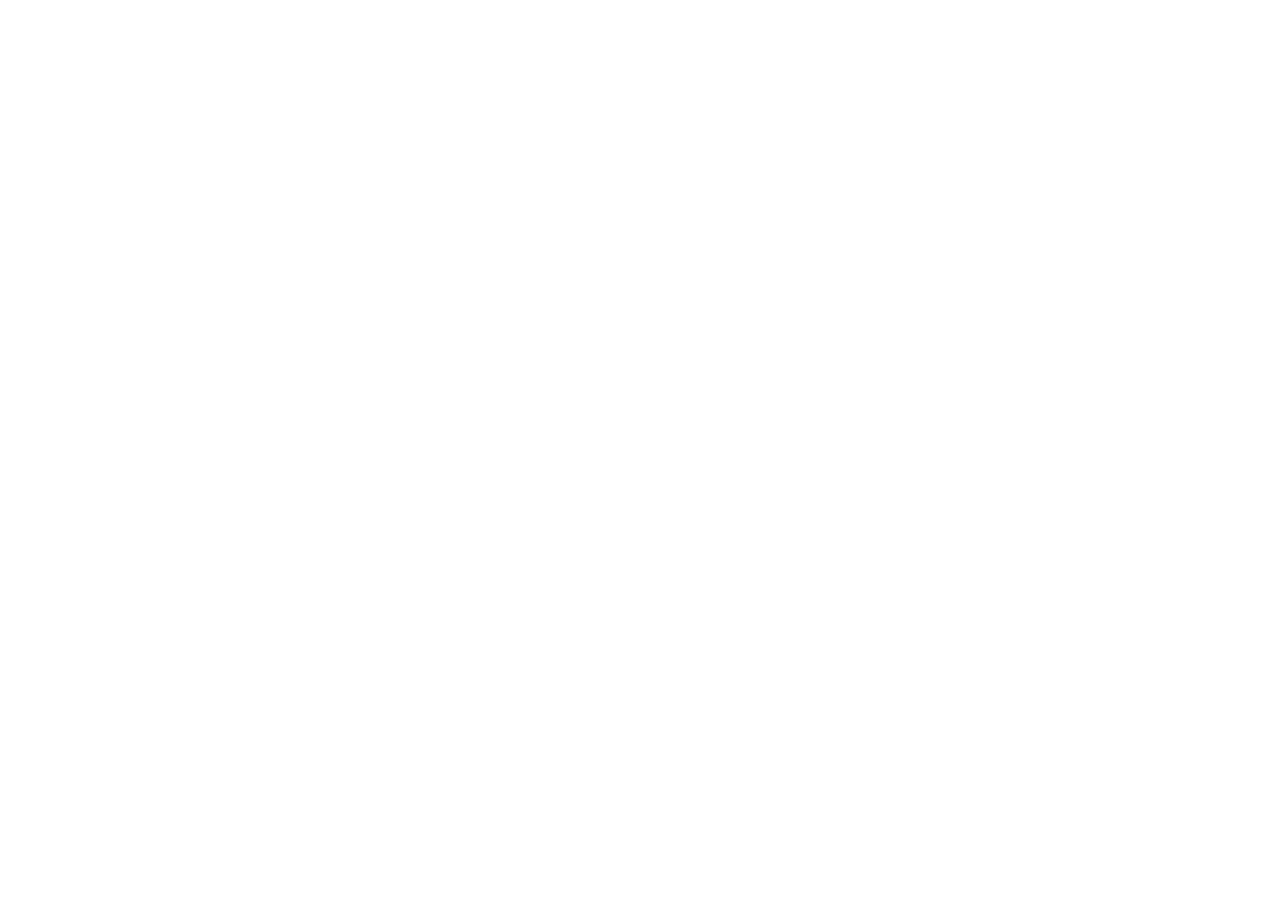
==== index.html @ 21bed6bb "Create index.html" ====
<!DOCTYPE html>
<html lang="pt-br">
<head>
    <meta charset="UTF-8">
    <meta http-equiv="X-UA-Compatible" content="IE=edge">
    <meta name="viewport" content="width=device-width, initial-scale=1.0">
    <title>Projeto redes sociais</title>
    <link rel="shortcut icon" href="favicon.ico" type="image/x-icon">
</head>
<body>
    
</body>
</html>
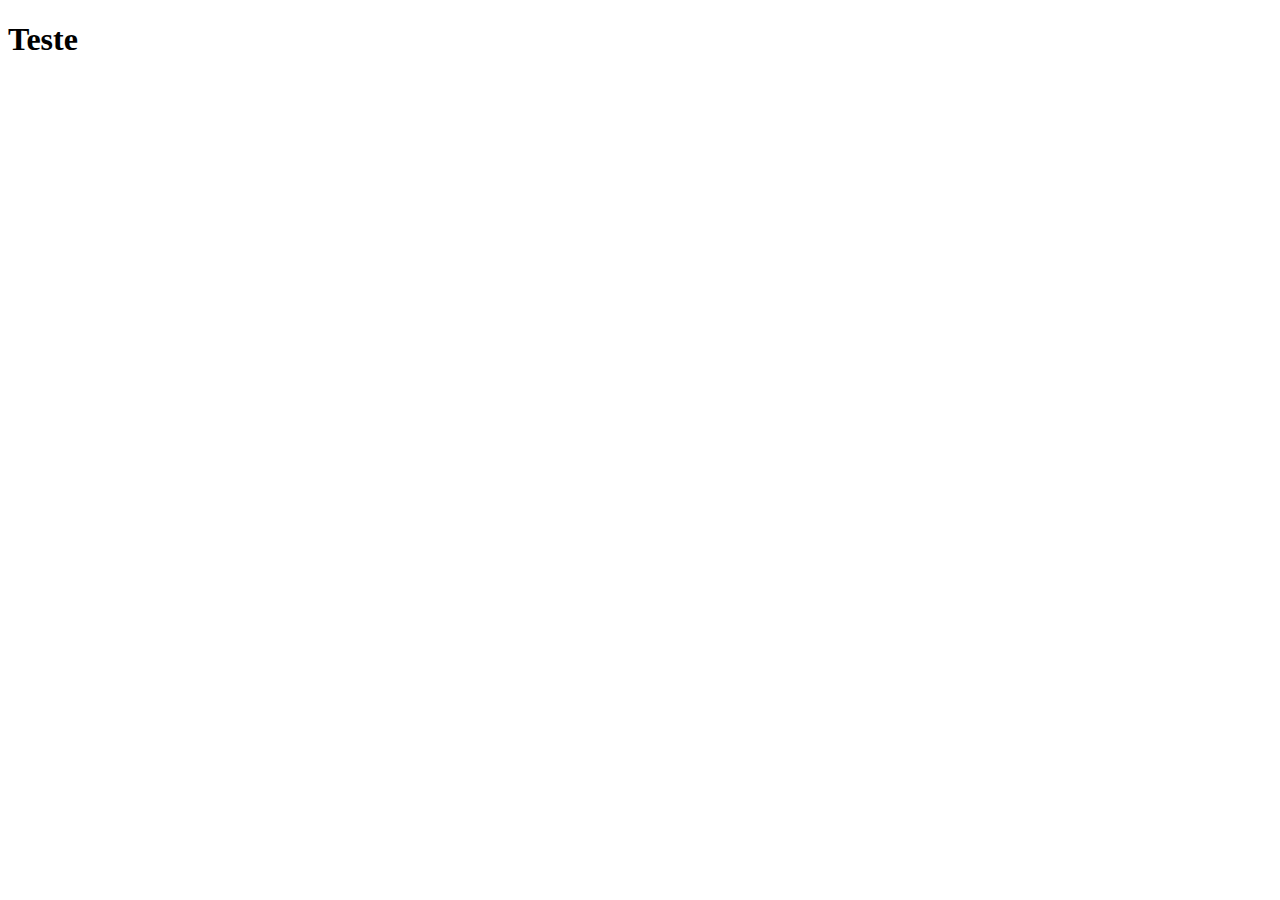
==== commit 52e1817a: "Update index.html" ====
--- a/index.html
+++ b/index.html
@@ -8,6 +8,6 @@
     <link rel="shortcut icon" href="favicon.ico" type="image/x-icon">
 </head>
 <body>
-    
+    <h1>Teste</h1>
 </body>
 </html>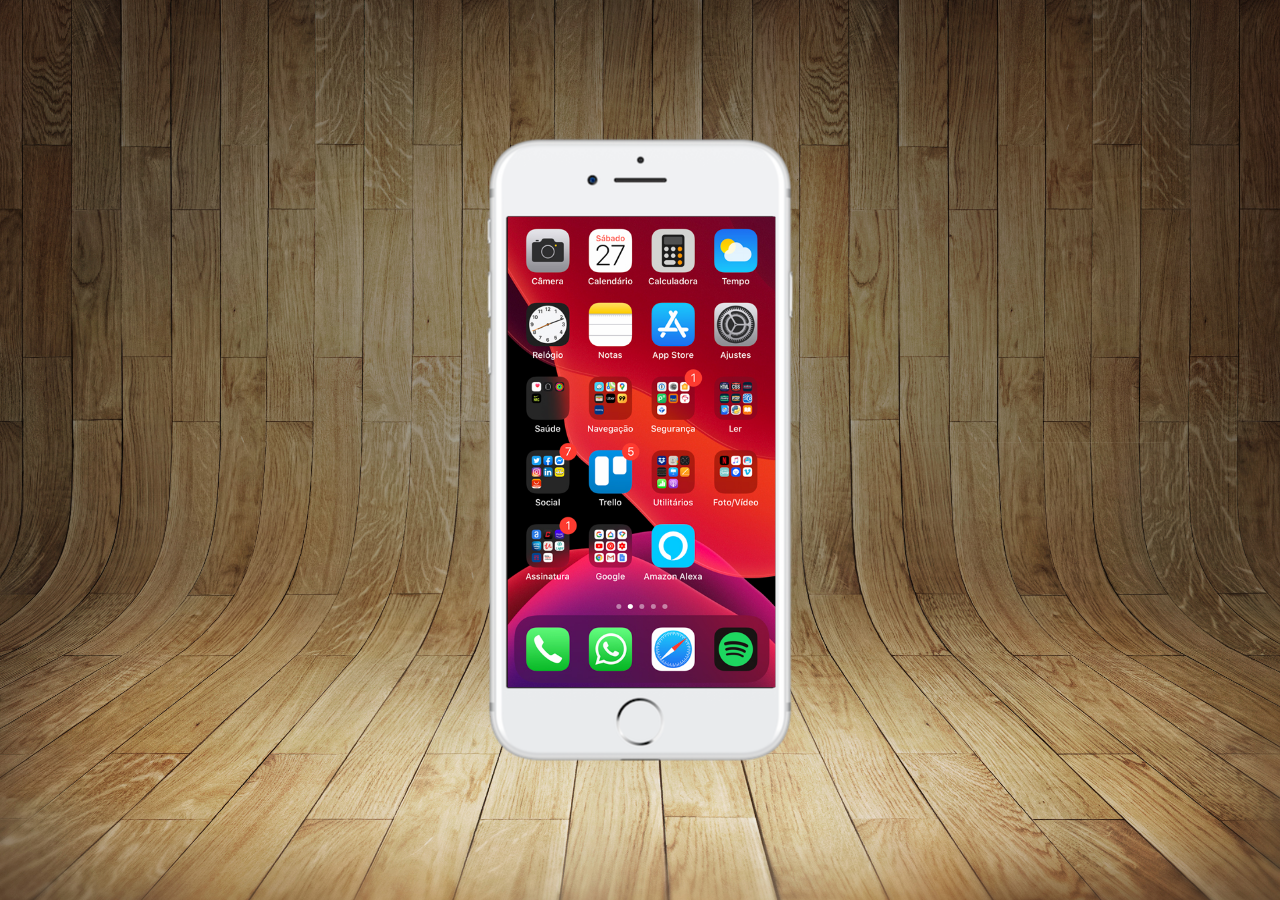
==== commit 26f08f7e: "att" ====
--- a/index.html
+++ b/index.html
@@ -6,8 +6,14 @@
     <meta name="viewport" content="width=device-width, initial-scale=1.0">
     <title>Projeto redes sociais</title>
     <link rel="shortcut icon" href="favicon.ico" type="image/x-icon">
+    <link rel="stylesheet" href="estilo/style.css">
 </head>
 <body>
-    <h1>Teste</h1>
+    <section id="telefone">
+        <iframe src="home.html" name="tela" id="tela" frameborder="0"></iframe>
+    </section>
+    <section id="redes-sociais">
+
+    </section>
 </body>
 </html>--- a/estilo/style.css
+++ b/estilo/style.css
@@ -0,0 +1,43 @@
+@chaset 'UTF-8';
+
+* {
+    margin: 0px;
+    padding: 0px;
+    font-family: Arial, Helvetica, sans-serif;
+}
+
+html, body {
+    height: 100vh;
+    width: 100vw;
+    background-color: black;
+}
+
+body {
+    background: url(../imagens/fundo-madeira.jpg) no-repeat top center;
+    background-size: cover;
+    background-attachment: fixed;
+}
+
+main {
+    position: relative;
+    height: 100vh;
+}
+section#telefone {
+    position: absolute;
+    top: 50%;
+    left: 50%;
+    transform: translate(-50%, -50%);
+
+    height: 627px;
+    width: 311px;
+    background: url(../imagens/frame-iphone.png) no-repeat ;
+}
+
+iframe#tela {
+    position: relative;
+    top: 80px;
+    left: 23px;
+    width: 268px;
+    height: 471px;
+    
+}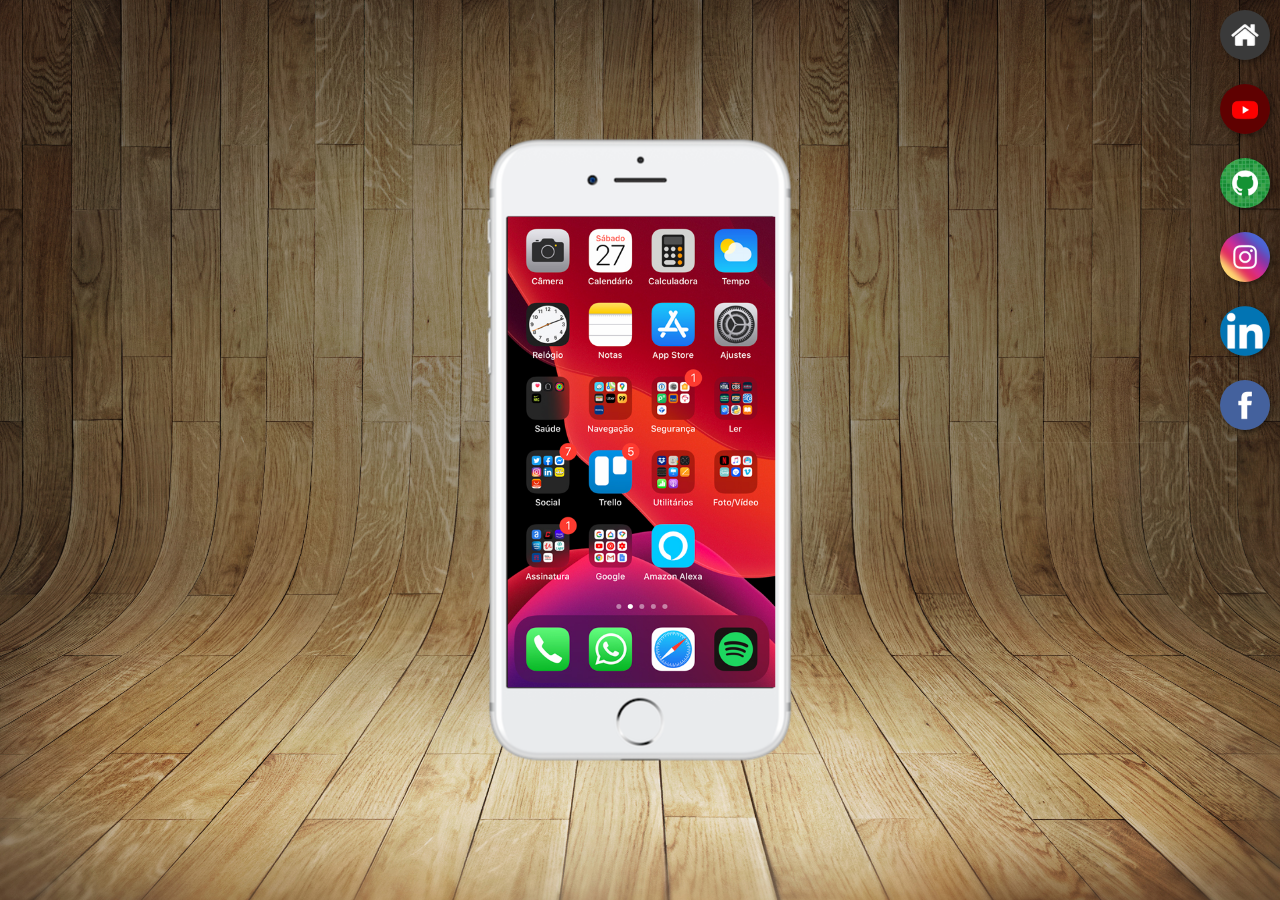
==== commit f4c11fd9: "att" ====
--- a/index.html
+++ b/index.html
@@ -10,10 +10,17 @@
 </head>
 <body>
     <section id="telefone">
-        <iframe src="home.html" name="tela" id="tela" frameborder="0"></iframe>
+        <iframe src="home.html" name="tela" id="tela" frameborder="0">
+            Seu navegador não é compatível com isso
+        </iframe>
     </section>
     <section id="redes-sociais">
-
+        <a href="#" target="tela"><img src="imagens/logo-home.jpg" alt="home"></a><br>
+        <a href="#" target="tela"><img src="imagens/logo-youtube.jpg" alt="youtube"></a><br>
+        <a href="#" target="tela"><img src="imagens/logo-github.jpg" alt="github"></a><br>
+        <a href="#" target="tela"><img src="imagens/logo-instagram.jpg" alt="instagram"></a><br>
+        <a href="#" target="tela"><img src="imagens/logo-linkedin.png" alt="linkedin"></a><br>
+        <a href="#" target="tela"><img src="imagens/logo-facebook.jpg" alt="facebook"></a>
     </section>
 </body>
 </html>--- a/estilo/style.css
+++ b/estilo/style.css
@@ -39,5 +39,23 @@
     left: 23px;
     width: 268px;
     height: 471px;
-    
-}+}
+
+section#redes-sociais {
+    text-align: right;
+}
+
+section#redes-sociais img {
+    width: 50px;
+    margin: 10px;
+    border-radius: 50%;
+    box-shadow: 2px 2px 5px rgba(0, 0, 0, 0.400);
+    box-sizing: border-box;
+}
+
+section#redes-sociais img:hover {
+    border: 2px solid rgba(255, 255, 255, 0.637);
+    transform: translate(-3px, -3px);
+    box-shadow: 5px 5px 10px rgba(0, 0, 0, 0.637);
+    transition-duration: .3s;
+}
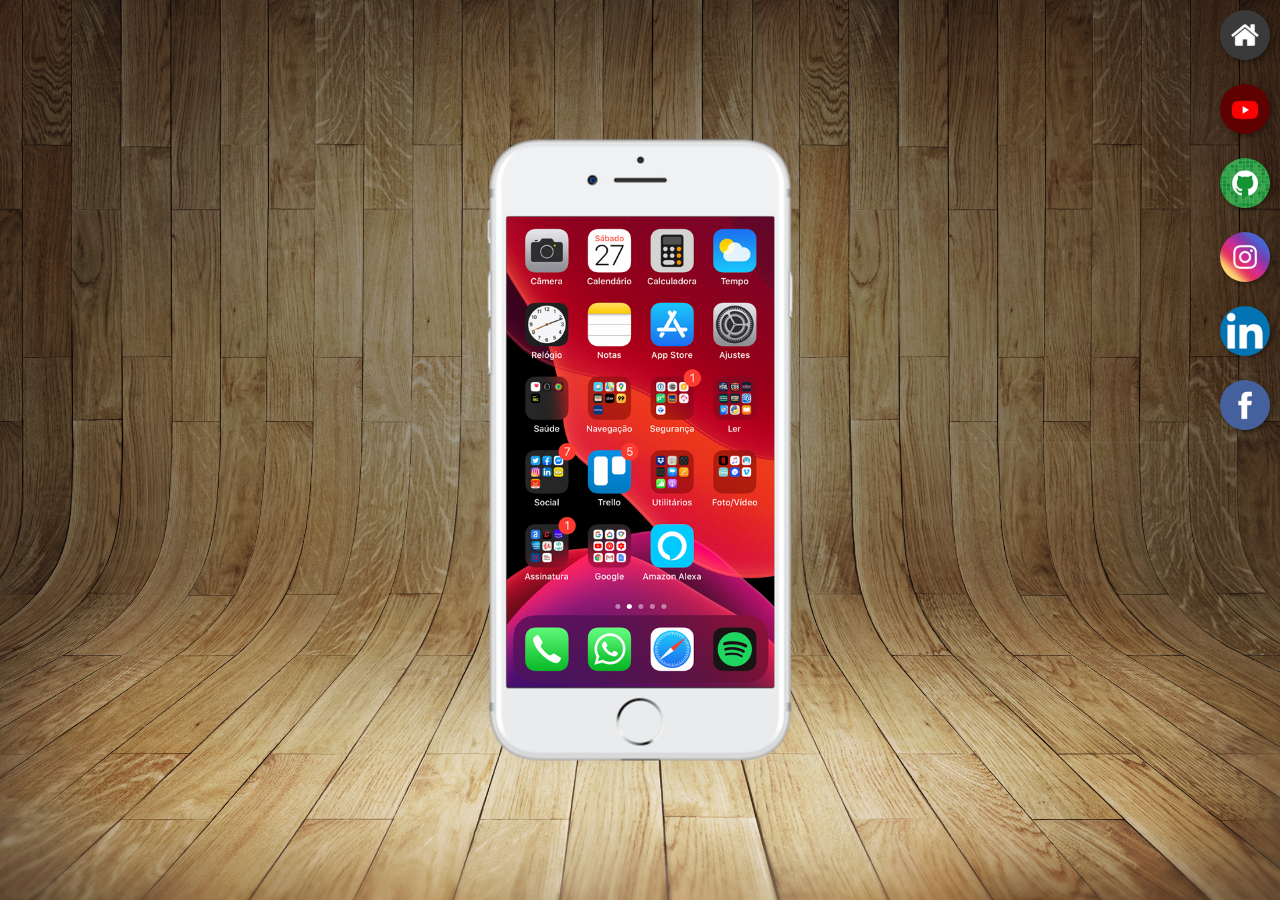
==== commit 34bb03e6: "projeto finalizado" ====
--- a/index.html
+++ b/index.html
@@ -15,12 +15,12 @@
         </iframe>
     </section>
     <section id="redes-sociais">
-        <a href="#" target="tela"><img src="imagens/logo-home.jpg" alt="home"></a><br>
-        <a href="#" target="tela"><img src="imagens/logo-youtube.jpg" alt="youtube"></a><br>
-        <a href="#" target="tela"><img src="imagens/logo-github.jpg" alt="github"></a><br>
-        <a href="#" target="tela"><img src="imagens/logo-instagram.jpg" alt="instagram"></a><br>
-        <a href="#" target="tela"><img src="imagens/logo-linkedin.png" alt="linkedin"></a><br>
-        <a href="#" target="tela"><img src="imagens/logo-facebook.jpg" alt="facebook"></a>
+        <a href="home.html" target="tela"><img src="imagens/logo-home.jpg" alt="home"></a><br>
+        <a href="youtube.html" target="tela"><img src="imagens/logo-youtube.jpg" alt="youtube"></a><br>
+        <a href="github.html" target="tela"><img src="imagens/logo-github.jpg" alt="github"></a><br>
+        <a href="instagram.html" target="tela"><img src="imagens/logo-instagram.jpg" alt="instagram"></a><br>
+        <a href="linkedin.html" target="tela"><img src="imagens/logo-linkedin.png" alt="linkedin"></a><br>
+        <a href="facebook.html" target="tela"><img src="imagens/logo-facebook.jpg" alt="facebook"></a>
     </section>
 </body>
 </html>--- a/estilo/style.css
+++ b/estilo/style.css
@@ -36,7 +36,7 @@
 iframe#tela {
     position: relative;
     top: 80px;
-    left: 23px;
+    left: 22px;
     width: 268px;
     height: 471px;
 }
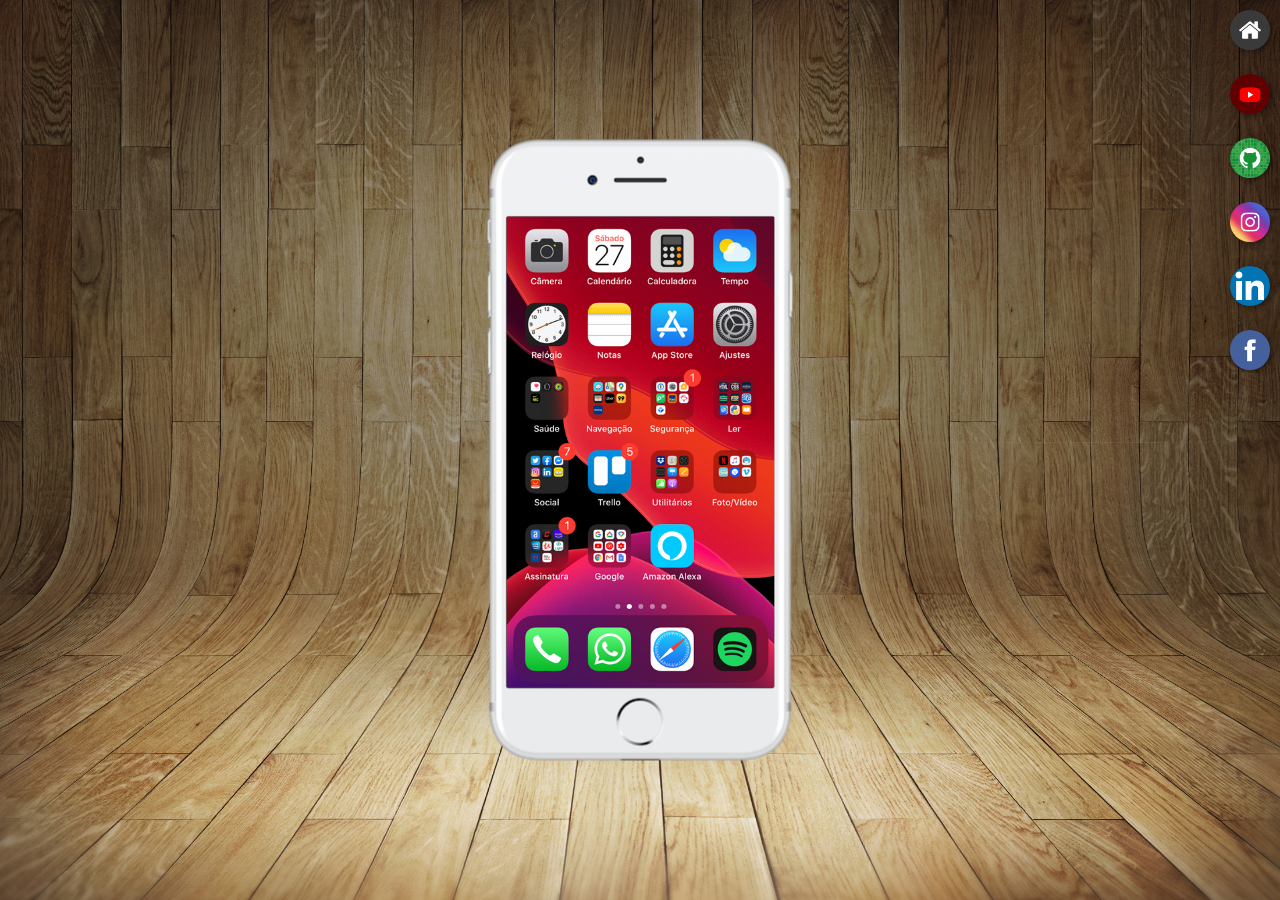
==== commit 196b6753: "Update index.html" ====
--- a/index.html
+++ b/index.html
@@ -11,7 +11,7 @@
 <body>
     <section id="telefone">
         <iframe src="home.html" name="tela" id="tela" frameborder="0">
-            Seu navegador não é compatível com isso
+            
         </iframe>
     </section>
     <section id="redes-sociais">
--- a/estilo/style.css
+++ b/estilo/style.css
@@ -46,7 +46,7 @@
 }
 
 section#redes-sociais img {
-    width: 50px;
+    width: 40px;
     margin: 10px;
     border-radius: 50%;
     box-shadow: 2px 2px 5px rgba(0, 0, 0, 0.400);
@@ -54,8 +54,8 @@
 }
 
 section#redes-sociais img:hover {
-    border: 2px solid rgba(255, 255, 255, 0.637);
+    border: 2px solid rgba(255, 255, 255, 0.636);
     transform: translate(-3px, -3px);
-    box-shadow: 5px 5px 10px rgba(0, 0, 0, 0.637);
+    box-shadow: 5px 5px 10px rgba(0, 0, 0, 0.636);
     transition-duration: .3s;
 }
